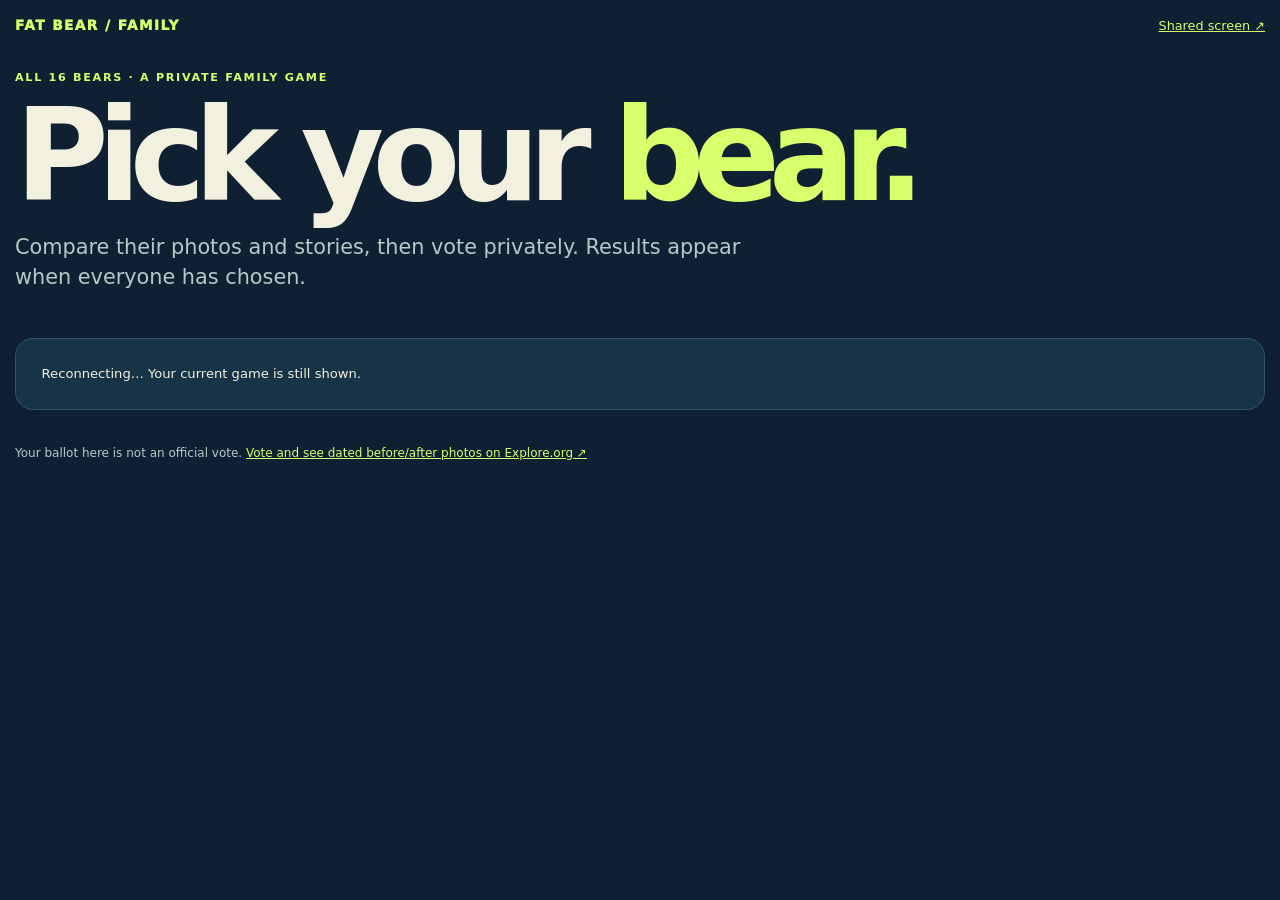
==== index.html @ b4938e96 "Initial bear game build with performance and UX improvements" ====
<!doctype html><html lang="en"><head><meta charset="utf-8"><meta name="viewport" content="width=device-width,initial-scale=1"><meta name="theme-color" content="#0e2032"><link rel="stylesheet" href="/style.css"><title>Fat Bear · your ballot</title></head><body><header class="top wrap"><a class="logo" href="/">FAT BEAR / FAMILY</a><a href="/display">Shared screen ↗</a></header><main class="wrap"><section class="hero"><div class="eyebrow">All 16 bears · a private family game</div><h1>Pick your <em>bear.</em></h1><p>Compare their photos and stories, then vote privately. Results appear when everyone has chosen.</p></section><div class="panel small" id="connection" role="status" aria-live="polite">Connecting…</div><section id="join" class="panel" hidden><h2>Join the game</h2><form id="join-form"><label for="name">Your name</label><input class="input" id="name" maxlength="24" required autocomplete="nickname" placeholder="Your name"><button class="btn" type="submit">Join family</button></form><p class="warning" id="join-error"></p></section><div id="game" hidden><section class="panel" id="current"></section><section class="panel"><h2>Standings</h2><div id="standings"></div><p class="small muted">Only the first 12 completed official matches award points. Future matches are predictions.</p></section></div></main><footer class="wrap footer">Your ballot here is not an official vote. <a href="https://explore.org/fat-bear-week" target="_blank" rel="noopener noreferrer">Vote and see dated before/after photos on Explore.org ↗</a></footer><dialog id="dialog" class="dialog"><button class="btn dialog-close" type="button" id="close">Close ✕</button><h2 id="dialog-title"></h2><div id="dialog-media"></div><p class="small muted">Photo date unverified; use Explore.org for dated season comparisons.</p></dialog><script>
(()=>{'use strict';const $=id=>document.getElementById(id),esc=x=>String(x??'').replace(/[&<>"']/g,c=>({'&':'&amp;','<':'&lt;','>':'&gt;','"':'&quot;',"'":'&#39;'}[c]));let s=null,profiles=null,signature='',matchKey='',tab={},detail={},polling=false,failures=0,voteSaving=false,voteMessage='',serverOffset=0;document.addEventListener('error',e=>{let img=e.target;if(!(img instanceof HTMLImageElement))return;if(img.dataset.kind==='extra'){img.dataset.kind='grid';img.classList.add('grid-photo');img.style.setProperty('--origin',img.dataset.pos);img.src='/media/'+img.dataset.grid+'.jpg';return}img.classList.add('failed')},true);function photo(id,grid,zoom){let p=s.profiles[id],kind=grid?'grid':'extra',src=grid?p.grid:'b'+id;return `<div class="photo"><img src="/media/${src}.jpg" data-kind="${kind}" data-grid="${p.grid}" data-pos="${p.position}" class="${grid?'grid-photo':''}" style="--origin:${p.position}" loading="lazy" alt="${esc(p.name)} photo"><span class="fallback">#${esc(id)}</span>${zoom?'':`<button class="zoom" data-zoom="${id}" data-grid="${grid?'1':'0'}" aria-label="Enlarge ${esc(p.name)} photo">Expand ⤢</button>`}</div>`}function card(id,g){let p=s.profiles[id],key=g.id+'-'+id,grid=tab[key]===true||(!Object.prototype.hasOwnProperty.call(tab,key)&&p.extra_label.includes('graphic'));return `<article data-card-id="${id}" class="bear ${g.my_pick===id?'selected':''} ${g.status==='revealed'&&g.winner===id?'winner':''}">${photo(id,grid,false)}<div class="bear-body"><div class="status">#${id} · ${esc(p.type)}</div><h3>${esc(p.name)}</h3><div class="tabs"><button data-key="${key}" data-tab="extra" class="${grid?'':'on'}">${esc(p.extra_label)}</button><button data-key="${key}" data-tab="grid" class="${grid?'on':''}">Bracket photo</button></div><p>${esc(p.lead)}</p><button class="btn secondary" type="button" data-story="${key}" aria-expanded="${!!detail[key]}">${detail[key]?'Hide story ↑':'Read full story ↓'}</button><p class="small" ${detail[key]?'':'hidden'}>${esc(p.story)}</p><div class="links"><a href="${p.official_info}" target="_blank" rel="noopener noreferrer">Official bio ↗</a><a href="${p.source}" target="_blank" rel="noopener noreferrer">Photo source ↗</a><a href="https://explore.org/fat-bear-week" target="_blank" rel="noopener noreferrer">Before/after ↗</a></div>${g.status==='open'?`<button type="button" data-vote="${id}" class="btn" style="width:100%">${g.my_pick===id?'Your pick ✓':'Pick '+esc(p.name)}</button>`:''}</div></article>`}function outcome(g){if(g.status==='revealed')return g.official?`<div class="result"><strong>Official winner: ${esc(s.profiles[g.winner].name)}</strong><small>Official votes: ${g.totals[0].toLocaleString()} vs ${g.totals[1].toLocaleString()} · family: ${g.family_votes[g.a]} vs ${g.family_votes[g.b]}</small></div>`:`<div class="result pred"><strong>Family prediction: ${esc(s.profiles[g.winner].name)}</strong><small>${g.coin_toss?'Tied family vote decided by coin toss.':'Family majority advances.'} No official result yet.</small></div>`;return g.status==='locked'?'<div class="result pred">Voting closed. Reveal coming…</div>':''}function clock(g){let t=s.deadline||s.transition_at,sec=t?Math.max(0,Math.ceil(t-(Date.now()/1000+serverOffset))):0;return g.status==='open'?`${g.voted}/${s.roster} voted · ${sec}s left`:g.status==='locked'?`Reveal in ${sec}s`:g.status==='revealed'?g.id===14?'Game complete':`Next match in ${sec}s`:'Waiting'}function render(){if(!s)return;$('join').hidden=!!s.me||s.started;$('game').hidden=!s.me;if(!s.me)return;if(!s.started){$('current').innerHTML=`<div class="status">Lobby</div><h2>Waiting for everyone</h2><p>${s.joined}/${s.expected} joined. The game begins as soon as the room fills.</p>`;return}let g=s.games[s.cursor];$('current').innerHTML=`<div class="status">${['Opening round','Quarterfinal','Final Four prediction','Final prediction'][g.round]} · match ${g.id+1}/15 · <span id="timer">${clock(g)}</span></div><h2>${esc(s.profiles[g.a].name)} vs ${esc(s.profiles[g.b].name)}</h2><div class="pair">${card(g.a,g)}${card(g.b,g)}</div>${outcome(g)}<p class="small warning" id="vote-feedback" role="status" aria-live="polite">${esc(voteMessage)}</p><div class="people">${s.players.map(p=>`<span class="${p.voted?'yes':''}">${esc(p.name)} ${p.voted?'✓':'·'}</span>`).join('')}</div>`;$('current').querySelectorAll('[data-tab]').forEach(b=>b.addEventListener('click',()=>{tab[b.dataset.key]=b.dataset.tab==='grid';updateCardPhoto(b.dataset.key)}));$('current').querySelectorAll('[data-story]').forEach(b=>b.addEventListener('click',()=>{detail[b.dataset.story]=!detail[b.dataset.story];b.setAttribute('aria-expanded',String(detail[b.dataset.story]));b.nextElementSibling.hidden=!detail[b.dataset.story];b.textContent=detail[b.dataset.story]?'Hide story ↑':'Read full story ↓'}));$('current').querySelectorAll('[data-vote]').forEach(b=>b.addEventListener('click',async()=>{await castVote(b.dataset.vote)}));$('current').querySelectorAll('[data-zoom]').forEach(b=>b.addEventListener('click',()=>{let id=b.dataset.zoom,grid=b.dataset.grid==='1';$('dialog-title').textContent=s.profiles[id].name+' · '+(grid?'bracket photo':s.profiles[id].extra_label);$('dialog-media').innerHTML=photo(id,grid,true);$('dialog').showModal()}));let ranked=[...s.players].sort((a,b)=>b.score-a.score||a.name.localeCompare(b.name));$('standings').innerHTML=`<table class="score"><thead><tr><th>Family member</th><th>Points</th></tr></thead><tbody>${ranked.map(p=>`<tr><td class="${p.name===s.me?'leader':''}">${esc(p.name)}${p.name===s.me?' (you)':''}</td><td>${p.score}</td></tr>`).join('')}</tbody></table>`}function updateCardPhoto(key){let [match,id]=key.split('-'),g=s.games[s.cursor],p=s.profiles[id],grid=tab[key]===true||(!Object.prototype.hasOwnProperty.call(tab,key)&&p.extra_label.includes('graphic')),card=$('current').querySelector(`[data-card-id="${id}"]`);if(!card||match!=g.id)return;let img=card.querySelector('.photo img');img.dataset.kind=grid?'grid':'extra';img.classList.toggle('grid-photo',grid);img.classList.remove('failed');img.src='/media/'+(grid?p.grid:'b'+id)+'.jpg';card.querySelector('[data-zoom]').dataset.grid=grid?'1':'0';card.querySelectorAll('[data-tab]').forEach(b=>b.classList.toggle('on',(b.dataset.tab==='grid')===grid))}function setVoteMessage(text){voteMessage=text;let el=$('vote-feedback');if(el)el.textContent=text}async function castVote(id){if(voteSaving)return;voteSaving=true;setVoteMessage('Saving pick…');$('current').querySelectorAll('[data-vote]').forEach(b=>b.disabled=true);try{await post('/api/vote',{choice:id});setVoteMessage('Your pick saved ✓');await poll()}catch(e){setVoteMessage('Could not save your pick: '+e.message)}finally{voteSaving=false;$('current').querySelectorAll('[data-vote]').forEach(b=>b.disabled=false)}}function refresh(){let g=s.games[s.cursor],current=$('current');let timer=$('timer');if(timer)timer.textContent=clock(g);current.querySelectorAll('[data-card-id]').forEach(card=>{let id=card.dataset.cardId;card.classList.toggle('selected',g.my_pick===id);card.classList.toggle('winner',g.status==='revealed'&&g.winner===id);let vote=card.querySelector('[data-vote]');if(g.status==='open'){if(!vote){vote=document.createElement('button');vote.type='button';vote.className='btn';vote.style.width='100%';vote.dataset.vote=id;card.querySelector('.bear-body').append(vote);vote.addEventListener('click',()=>castVote(id))}vote.textContent=g.my_pick===id?'Your pick ✓':'Pick '+s.profiles[id].name;vote.disabled=voteSaving}else if(vote)vote.remove()});current.querySelector('.people').innerHTML=s.players.map(p=>`<span class="${p.voted?'yes':''}">${esc(p.name)} ${p.voted?'✓':'·'}</span>`).join('');let result=current.querySelector('.result'),html=outcome(g);if(result)result.remove();if(html)current.querySelector('.pair').insertAdjacentHTML('afterend',html);let ranked=[...s.players].sort((a,b)=>b.score-a.score||a.name.localeCompare(b.name));$('standings').innerHTML=`<table class="score"><thead><tr><th>Family member</th><th>Points</th></tr></thead><tbody>${ranked.map(p=>`<tr><td class="${p.name===s.me?'leader':''}">${esc(p.name)}${p.name===s.me?' (you)':''}</td><td>${p.score}</td></tr>`).join('')}</tbody></table>`}async function post(path,data){let r=await fetch(path,{method:'POST',headers:{'Content-Type':'application/json'},credentials:'same-origin',body:JSON.stringify(data)});let body=await r.json();if(!r.ok)throw Error(body.error||'Request failed');return body}async function poll(){if(polling||document.hidden)return;polling=true;try{if(!profiles){let p=await fetch('/api/profiles');if(!p.ok)throw Error('Profiles unavailable');profiles=await p.json()}let r=await fetch('/api/state',{cache:'no-store',credentials:'same-origin'});if(!r.ok)throw Error('State unavailable');let latest=await r.json(),sig=JSON.stringify({me:latest.me,games:latest.games,players:latest.players,cursor:latest.cursor,expected:latest.expected,joined:latest.joined,roster:latest.roster,started:latest.started,deadline:latest.deadline,transition_at:latest.transition_at});let previousMatch=matchKey;serverOffset=latest.now-Date.now()/1000;latest.profiles=profiles;s=latest;matchKey=s.started?s.cursor+':'+s.games[s.cursor].a+':'+s.games[s.cursor].b:'';failures=0;$('connection').textContent='Connected · '+s.joined+'/'+s.expected+' family players';if(sig!==signature){signature=sig;if(previousMatch!==matchKey||!s.started||!$('current').querySelector('.pair')){if(previousMatch!==matchKey)voteMessage='';render()}else refresh()}else if(s.started&&$('timer'))$('timer').textContent=clock(s.games[s.cursor])}catch(e){failures++;if(failures>=2)$('connection').textContent='Reconnecting… Your current game is still shown.'}finally{polling=false}}document.addEventListener('visibilitychange',()=>{if(!document.hidden)poll()});$('join-form').addEventListener('submit',async e=>{e.preventDefault();try{await post('/api/join',{name:$('name').value});$('join-error').textContent='';await poll()}catch(err){$('join-error').textContent=err.message}});$('close').addEventListener('click',()=>$('dialog').close());$('dialog').addEventListener('click',e=>{if(e.target===$('dialog'))$('dialog').close()});poll();setInterval(()=>{if(!document.hidden)poll()},1000)})();
</script></body></html>
---- style.css ----
:root{--bg:#0e2032;--panel:#173348;--edge:#315368;--text:#f2f1df;--muted:#b8c8c8;--lime:#d8ff6c;--gold:#ffd596;--red:#ff8d8a;--green:#b0efb0}*{box-sizing:border-box}html{scroll-behavior:smooth}body{margin:0;background:var(--bg);color:var(--text);font:16px/1.45 system-ui,-apple-system,BlinkMacSystemFont,'Segoe UI',sans-serif}button,input{font:inherit}button{cursor:pointer}a{color:var(--lime)}[hidden]{display:none!important}.wrap{width:min(1440px,calc(100% - 30px));margin:auto}.top{display:flex;justify-content:space-between;align-items:center;padding:16px 0;gap:12px}.logo{font-size:.85rem;font-weight:1000;letter-spacing:.11em;color:var(--lime);text-decoration:none}.top>a:not(.logo){font-size:.8rem}.hero{padding:18px 0 25px}.eyebrow,.status{text-transform:uppercase;letter-spacing:.15em;font-size:.7rem;font-weight:900;color:var(--lime)}.hero h1{font-size:clamp(3.4rem,11vw,8rem);letter-spacing:-.09em;line-height:.85;margin:16px 0}.hero h1 em{font-style:normal;color:var(--lime)}.hero p{font-size:clamp(1rem,2vw,1.3rem);color:var(--muted);max-width:750px}.panel{background:var(--panel);border:1px solid var(--edge);border-radius:18px;padding:clamp(16px,2vw,27px);margin-bottom:15px}.panel h2{font-size:clamp(1.8rem,3.5vw,3.2rem);line-height:1.05;letter-spacing:-.06em;margin:10px 0 18px}.panel h3{font-size:clamp(1.4rem,2vw,2rem);line-height:1.1;letter-spacing:-.045em;margin:8px 0}.small{font-size:.82rem}.muted{color:var(--muted)}.warning{color:var(--gold)}.input{display:block;background:#102d41;color:white;border:1px solid var(--muted);border-radius:9px;padding:13px;width:100%;max-width:350px;margin:10px 0}.btn{border:0;border-radius:9px;padding:11px 15px;background:var(--lime);color:#10232a;font-weight:900;display:inline-block;text-decoration:none}.btn:disabled{opacity:.5;cursor:wait}.btn.secondary{background:#255069;color:var(--text)}.pair{display:grid;grid-template-columns:repeat(2,minmax(0,1fr));gap:12px}.bear{background:#102b3e;border:2px solid transparent;border-radius:13px;overflow:hidden}.bear.selected{border-color:var(--lime)}.bear.winner{border-color:var(--gold)}.photo{position:relative;background:#092335;aspect-ratio:1.45;overflow:hidden}.photo img{display:block;width:100%;height:100%;object-fit:cover}.photo img.grid-photo{width:200%;height:200%;max-width:none;object-fit:fill;object-position:center;transform-origin:var(--origin,0% 0%);transform:translate(calc(-1 * (var(--origin-x,0) * 50%)),calc(-1 * (var(--origin-y,0) * 50%)))}.grid-photo[style*="100% 0%"]{transform:translateX(-50%)}.grid-photo[style*="0% 100%"]{transform:translateY(-50%)}.grid-photo[style*="100% 100%"]{transform:translate(-50%,-50%)}.photo img.failed{display:none}.fallback{position:absolute;inset:0;display:grid;place-items:center;color:#fff8;font-weight:900;font-size:2rem;pointer-events:none}.photo img:not(.failed)+.fallback{display:none}.zoom{position:absolute;right:8px;bottom:8px;border:1px solid #fff8;border-radius:8px;background:#0e2032de;color:white;font-size:.7rem;padding:7px 9px}.bear-body{padding:clamp(10px,2vw,20px)}.bear-body p{color:var(--muted);font-size:.88rem}.tabs{display:flex;gap:5px;margin:13px 0}.tabs button{font-size:.72rem;border:1px solid var(--edge);border-radius:7px;padding:7px;background:transparent;color:var(--text)}.tabs .on{background:var(--lime);color:#10232a}.links{display:flex;gap:9px;flex-wrap:wrap;margin:13px 0}.links a{font-size:.76rem}.result{padding:12px 14px;border-radius:9px;background:#344d3c;margin:13px 0}.result strong{display:block}.result small{display:block;color:var(--muted);margin-top:4px}.result.pred{background:#3e3649}.people{display:flex;gap:8px;flex-wrap:wrap}.people span{background:#294155;border-radius:7px;padding:5px 8px;font-size:.75rem}.people .yes{background:#416539}.score{border-collapse:collapse;width:100%;margin:13px 0}.score th,.score td{padding:8px;border-bottom:1px solid var(--edge);text-align:left}.score th:last-child,.score td:last-child{text-align:right}.score .leader{color:var(--lime)}.bracket{display:grid;grid-template-columns:repeat(4,minmax(0,1fr));gap:11px}.round{min-width:0}.round h3{font-size:.87rem;color:var(--lime);text-transform:uppercase;letter-spacing:.05em}.mini{padding:8px;margin:5px 0;background:#102b3e;border:1px solid var(--edge);border-radius:8px;font-size:.77rem}.mini small{display:block;color:var(--muted)}.mini.live{border-color:var(--lime)}.mini.done{border-color:var(--gold)}.marks{display:flex;gap:4px;flex-wrap:wrap;margin-top:5px;font-size:.7rem;color:var(--muted)}.marks .good{color:var(--green)}.marks .bad{color:var(--red)}.footer{padding:20px 0 40px;font-size:.75rem;color:var(--muted)}.dialog{background:var(--panel);color:var(--text);border:1px solid var(--edge);border-radius:12px;width:min(95vw,750px);max-height:90vh;padding:20px}.dialog::backdrop{background:#061823d9}.dialog .photo{aspect-ratio:1.5}.dialog-close{float:right}@media(max-width:650px){.pair{grid-template-columns:1fr}.bracket{grid-template-columns:repeat(2,minmax(0,1fr))}.hero{padding-top:5px}.hero h1{font-size:clamp(3rem,14vw,5rem)}}
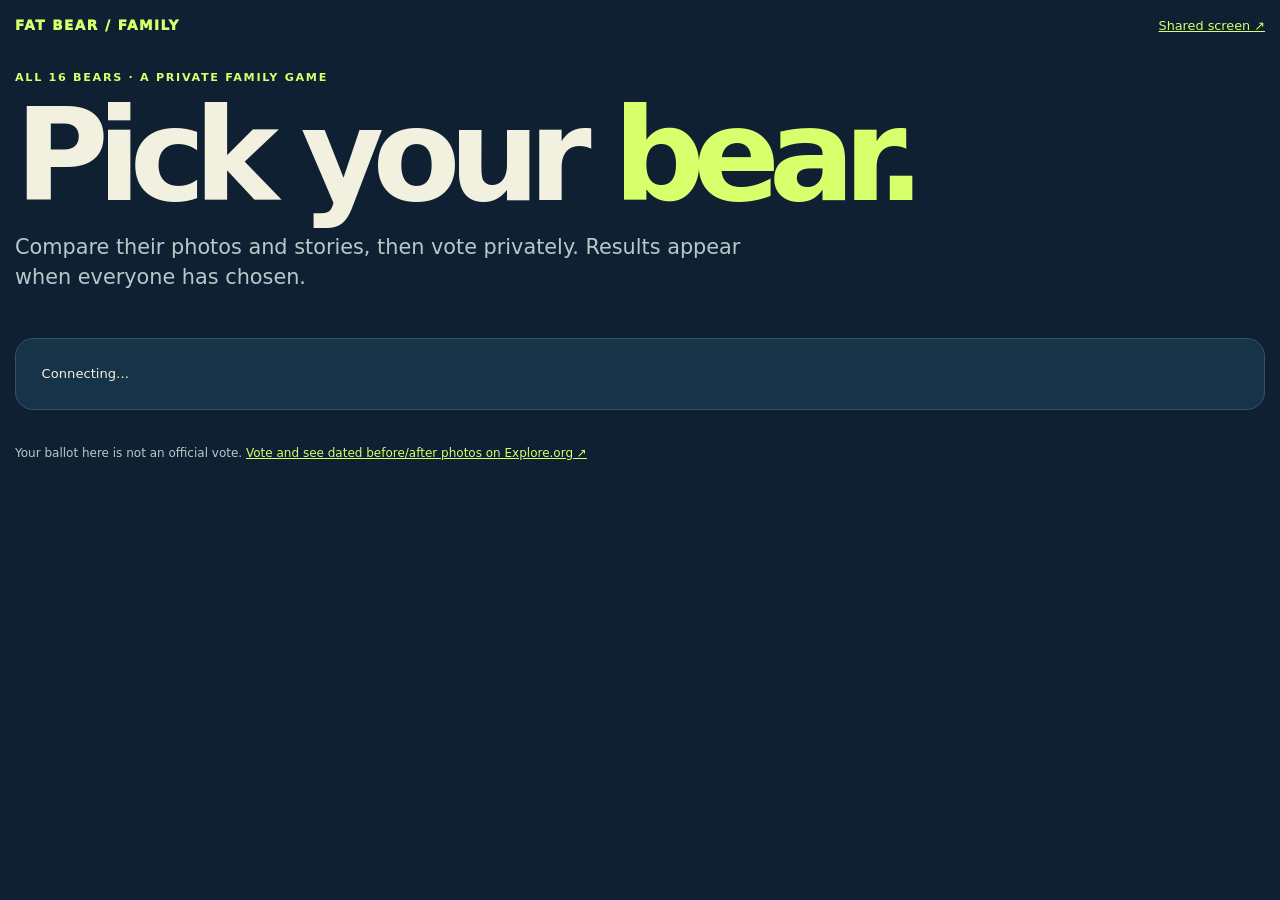
==== commit cda74203: "Add state revision and phase identifier" ====
--- a/index.html
+++ b/index.html
@@ -1,3 +1,3 @@
 <!doctype html><html lang="en"><head><meta charset="utf-8"><meta name="viewport" content="width=device-width,initial-scale=1"><meta name="theme-color" content="#0e2032"><link rel="stylesheet" href="/style.css"><title>Fat Bear · your ballot</title></head><body><header class="top wrap"><a class="logo" href="/">FAT BEAR / FAMILY</a><a href="/display">Shared screen ↗</a></header><main class="wrap"><section class="hero"><div class="eyebrow">All 16 bears · a private family game</div><h1>Pick your <em>bear.</em></h1><p>Compare their photos and stories, then vote privately. Results appear when everyone has chosen.</p></section><div class="panel small" id="connection" role="status" aria-live="polite">Connecting…</div><section id="join" class="panel" hidden><h2>Join the game</h2><form id="join-form"><label for="name">Your name</label><input class="input" id="name" maxlength="24" required autocomplete="nickname" placeholder="Your name"><button class="btn" type="submit">Join family</button></form><p class="warning" id="join-error"></p></section><div id="game" hidden><section class="panel" id="current"></section><section class="panel"><h2>Standings</h2><div id="standings"></div><p class="small muted">Only the first 12 completed official matches award points. Future matches are predictions.</p></section></div></main><footer class="wrap footer">Your ballot here is not an official vote. <a href="https://explore.org/fat-bear-week" target="_blank" rel="noopener noreferrer">Vote and see dated before/after photos on Explore.org ↗</a></footer><dialog id="dialog" class="dialog"><button class="btn dialog-close" type="button" id="close">Close ✕</button><h2 id="dialog-title"></h2><div id="dialog-media"></div><p class="small muted">Photo date unverified; use Explore.org for dated season comparisons.</p></dialog><script>
-(()=>{'use strict';const $=id=>document.getElementById(id),esc=x=>String(x??'').replace(/[&<>"']/g,c=>({'&':'&amp;','<':'&lt;','>':'&gt;','"':'&quot;',"'":'&#39;'}[c]));let s=null,profiles=null,signature='',matchKey='',tab={},detail={},polling=false,failures=0,voteSaving=false,voteMessage='',serverOffset=0;document.addEventListener('error',e=>{let img=e.target;if(!(img instanceof HTMLImageElement))return;if(img.dataset.kind==='extra'){img.dataset.kind='grid';img.classList.add('grid-photo');img.style.setProperty('--origin',img.dataset.pos);img.src='/media/'+img.dataset.grid+'.jpg';return}img.classList.add('failed')},true);function photo(id,grid,zoom){let p=s.profiles[id],kind=grid?'grid':'extra',src=grid?p.grid:'b'+id;return `<div class="photo"><img src="/media/${src}.jpg" data-kind="${kind}" data-grid="${p.grid}" data-pos="${p.position}" class="${grid?'grid-photo':''}" style="--origin:${p.position}" loading="lazy" alt="${esc(p.name)} photo"><span class="fallback">#${esc(id)}</span>${zoom?'':`<button class="zoom" data-zoom="${id}" data-grid="${grid?'1':'0'}" aria-label="Enlarge ${esc(p.name)} photo">Expand ⤢</button>`}</div>`}function card(id,g){let p=s.profiles[id],key=g.id+'-'+id,grid=tab[key]===true||(!Object.prototype.hasOwnProperty.call(tab,key)&&p.extra_label.includes('graphic'));return `<article data-card-id="${id}" class="bear ${g.my_pick===id?'selected':''} ${g.status==='revealed'&&g.winner===id?'winner':''}">${photo(id,grid,false)}<div class="bear-body"><div class="status">#${id} · ${esc(p.type)}</div><h3>${esc(p.name)}</h3><div class="tabs"><button data-key="${key}" data-tab="extra" class="${grid?'':'on'}">${esc(p.extra_label)}</button><button data-key="${key}" data-tab="grid" class="${grid?'on':''}">Bracket photo</button></div><p>${esc(p.lead)}</p><button class="btn secondary" type="button" data-story="${key}" aria-expanded="${!!detail[key]}">${detail[key]?'Hide story ↑':'Read full story ↓'}</button><p class="small" ${detail[key]?'':'hidden'}>${esc(p.story)}</p><div class="links"><a href="${p.official_info}" target="_blank" rel="noopener noreferrer">Official bio ↗</a><a href="${p.source}" target="_blank" rel="noopener noreferrer">Photo source ↗</a><a href="https://explore.org/fat-bear-week" target="_blank" rel="noopener noreferrer">Before/after ↗</a></div>${g.status==='open'?`<button type="button" data-vote="${id}" class="btn" style="width:100%">${g.my_pick===id?'Your pick ✓':'Pick '+esc(p.name)}</button>`:''}</div></article>`}function outcome(g){if(g.status==='revealed')return g.official?`<div class="result"><strong>Official winner: ${esc(s.profiles[g.winner].name)}</strong><small>Official votes: ${g.totals[0].toLocaleString()} vs ${g.totals[1].toLocaleString()} · family: ${g.family_votes[g.a]} vs ${g.family_votes[g.b]}</small></div>`:`<div class="result pred"><strong>Family prediction: ${esc(s.profiles[g.winner].name)}</strong><small>${g.coin_toss?'Tied family vote decided by coin toss.':'Family majority advances.'} No official result yet.</small></div>`;return g.status==='locked'?'<div class="result pred">Voting closed. Reveal coming…</div>':''}function clock(g){let t=s.deadline||s.transition_at,sec=t?Math.max(0,Math.ceil(t-(Date.now()/1000+serverOffset))):0;return g.status==='open'?`${g.voted}/${s.roster} voted · ${sec}s left`:g.status==='locked'?`Reveal in ${sec}s`:g.status==='revealed'?g.id===14?'Game complete':`Next match in ${sec}s`:'Waiting'}function render(){if(!s)return;$('join').hidden=!!s.me||s.started;$('game').hidden=!s.me;if(!s.me)return;if(!s.started){$('current').innerHTML=`<div class="status">Lobby</div><h2>Waiting for everyone</h2><p>${s.joined}/${s.expected} joined. The game begins as soon as the room fills.</p>`;return}let g=s.games[s.cursor];$('current').innerHTML=`<div class="status">${['Opening round','Quarterfinal','Final Four prediction','Final prediction'][g.round]} · match ${g.id+1}/15 · <span id="timer">${clock(g)}</span></div><h2>${esc(s.profiles[g.a].name)} vs ${esc(s.profiles[g.b].name)}</h2><div class="pair">${card(g.a,g)}${card(g.b,g)}</div>${outcome(g)}<p class="small warning" id="vote-feedback" role="status" aria-live="polite">${esc(voteMessage)}</p><div class="people">${s.players.map(p=>`<span class="${p.voted?'yes':''}">${esc(p.name)} ${p.voted?'✓':'·'}</span>`).join('')}</div>`;$('current').querySelectorAll('[data-tab]').forEach(b=>b.addEventListener('click',()=>{tab[b.dataset.key]=b.dataset.tab==='grid';updateCardPhoto(b.dataset.key)}));$('current').querySelectorAll('[data-story]').forEach(b=>b.addEventListener('click',()=>{detail[b.dataset.story]=!detail[b.dataset.story];b.setAttribute('aria-expanded',String(detail[b.dataset.story]));b.nextElementSibling.hidden=!detail[b.dataset.story];b.textContent=detail[b.dataset.story]?'Hide story ↑':'Read full story ↓'}));$('current').querySelectorAll('[data-vote]').forEach(b=>b.addEventListener('click',async()=>{await castVote(b.dataset.vote)}));$('current').querySelectorAll('[data-zoom]').forEach(b=>b.addEventListener('click',()=>{let id=b.dataset.zoom,grid=b.dataset.grid==='1';$('dialog-title').textContent=s.profiles[id].name+' · '+(grid?'bracket photo':s.profiles[id].extra_label);$('dialog-media').innerHTML=photo(id,grid,true);$('dialog').showModal()}));let ranked=[...s.players].sort((a,b)=>b.score-a.score||a.name.localeCompare(b.name));$('standings').innerHTML=`<table class="score"><thead><tr><th>Family member</th><th>Points</th></tr></thead><tbody>${ranked.map(p=>`<tr><td class="${p.name===s.me?'leader':''}">${esc(p.name)}${p.name===s.me?' (you)':''}</td><td>${p.score}</td></tr>`).join('')}</tbody></table>`}function updateCardPhoto(key){let [match,id]=key.split('-'),g=s.games[s.cursor],p=s.profiles[id],grid=tab[key]===true||(!Object.prototype.hasOwnProperty.call(tab,key)&&p.extra_label.includes('graphic')),card=$('current').querySelector(`[data-card-id="${id}"]`);if(!card||match!=g.id)return;let img=card.querySelector('.photo img');img.dataset.kind=grid?'grid':'extra';img.classList.toggle('grid-photo',grid);img.classList.remove('failed');img.src='/media/'+(grid?p.grid:'b'+id)+'.jpg';card.querySelector('[data-zoom]').dataset.grid=grid?'1':'0';card.querySelectorAll('[data-tab]').forEach(b=>b.classList.toggle('on',(b.dataset.tab==='grid')===grid))}function setVoteMessage(text){voteMessage=text;let el=$('vote-feedback');if(el)el.textContent=text}async function castVote(id){if(voteSaving)return;voteSaving=true;setVoteMessage('Saving pick…');$('current').querySelectorAll('[data-vote]').forEach(b=>b.disabled=true);try{await post('/api/vote',{choice:id});setVoteMessage('Your pick saved ✓');await poll()}catch(e){setVoteMessage('Could not save your pick: '+e.message)}finally{voteSaving=false;$('current').querySelectorAll('[data-vote]').forEach(b=>b.disabled=false)}}function refresh(){let g=s.games[s.cursor],current=$('current');let timer=$('timer');if(timer)timer.textContent=clock(g);current.querySelectorAll('[data-card-id]').forEach(card=>{let id=card.dataset.cardId;card.classList.toggle('selected',g.my_pick===id);card.classList.toggle('winner',g.status==='revealed'&&g.winner===id);let vote=card.querySelector('[data-vote]');if(g.status==='open'){if(!vote){vote=document.createElement('button');vote.type='button';vote.className='btn';vote.style.width='100%';vote.dataset.vote=id;card.querySelector('.bear-body').append(vote);vote.addEventListener('click',()=>castVote(id))}vote.textContent=g.my_pick===id?'Your pick ✓':'Pick '+s.profiles[id].name;vote.disabled=voteSaving}else if(vote)vote.remove()});current.querySelector('.people').innerHTML=s.players.map(p=>`<span class="${p.voted?'yes':''}">${esc(p.name)} ${p.voted?'✓':'·'}</span>`).join('');let result=current.querySelector('.result'),html=outcome(g);if(result)result.remove();if(html)current.querySelector('.pair').insertAdjacentHTML('afterend',html);let ranked=[...s.players].sort((a,b)=>b.score-a.score||a.name.localeCompare(b.name));$('standings').innerHTML=`<table class="score"><thead><tr><th>Family member</th><th>Points</th></tr></thead><tbody>${ranked.map(p=>`<tr><td class="${p.name===s.me?'leader':''}">${esc(p.name)}${p.name===s.me?' (you)':''}</td><td>${p.score}</td></tr>`).join('')}</tbody></table>`}async function post(path,data){let r=await fetch(path,{method:'POST',headers:{'Content-Type':'application/json'},credentials:'same-origin',body:JSON.stringify(data)});let body=await r.json();if(!r.ok)throw Error(body.error||'Request failed');return body}async function poll(){if(polling||document.hidden)return;polling=true;try{if(!profiles){let p=await fetch('/api/profiles');if(!p.ok)throw Error('Profiles unavailable');profiles=await p.json()}let r=await fetch('/api/state',{cache:'no-store',credentials:'same-origin'});if(!r.ok)throw Error('State unavailable');let latest=await r.json(),sig=JSON.stringify({me:latest.me,games:latest.games,players:latest.players,cursor:latest.cursor,expected:latest.expected,joined:latest.joined,roster:latest.roster,started:latest.started,deadline:latest.deadline,transition_at:latest.transition_at});let previousMatch=matchKey;serverOffset=latest.now-Date.now()/1000;latest.profiles=profiles;s=latest;matchKey=s.started?s.cursor+':'+s.games[s.cursor].a+':'+s.games[s.cursor].b:'';failures=0;$('connection').textContent='Connected · '+s.joined+'/'+s.expected+' family players';if(sig!==signature){signature=sig;if(previousMatch!==matchKey||!s.started||!$('current').querySelector('.pair')){if(previousMatch!==matchKey)voteMessage='';render()}else refresh()}else if(s.started&&$('timer'))$('timer').textContent=clock(s.games[s.cursor])}catch(e){failures++;if(failures>=2)$('connection').textContent='Reconnecting… Your current game is still shown.'}finally{polling=false}}document.addEventListener('visibilitychange',()=>{if(!document.hidden)poll()});$('join-form').addEventListener('submit',async e=>{e.preventDefault();try{await post('/api/join',{name:$('name').value});$('join-error').textContent='';await poll()}catch(err){$('join-error').textContent=err.message}});$('close').addEventListener('click',()=>$('dialog').close());$('dialog').addEventListener('click',e=>{if(e.target===$('dialog'))$('dialog').close()});poll();setInterval(()=>{if(!document.hidden)poll()},1000)})();
+(()=>{'use strict';const $=id=>document.getElementById(id),esc=x=>String(x??'').replace(/[&<>"']/g,c=>({'&':'&amp;','<':'&lt;','>':'&gt;','"':'&quot;',"'":'&#39;'}[c]));let s=null,profiles=null,revision=null,matchKey='',scoreKey='',tab={},detail={},polling=false,failures=0,voteSaving=false,voteMessage='',serverOffset=0,pollTimer=0,countdownTimer=0;document.addEventListener('error',e=>{let img=e.target;if(!(img instanceof HTMLImageElement))return;if(img.dataset.kind==='extra'){img.dataset.kind='grid';img.classList.add('grid-photo');img.style.setProperty('--origin',img.dataset.pos);img.src='/media/'+img.dataset.grid+'.jpg';return}img.classList.add('failed')},true);function photo(id,grid,zoom){let p=s.profiles[id],kind=grid?'grid':'extra',src=grid?p.grid:'b'+id;return `<div class="photo"><img src="/media/${src}.jpg" data-kind="${kind}" data-grid="${p.grid}" data-pos="${p.position}" class="${grid?'grid-photo':''}" style="--origin:${p.position}" loading="lazy" alt="${esc(p.name)} photo"><span class="fallback">#${esc(id)}</span>${zoom?'':`<button class="zoom" data-zoom="${id}" data-grid="${grid?'1':'0'}" aria-label="Enlarge ${esc(p.name)} photo">Expand ⤢</button>`}</div>`}function card(id,g){let p=s.profiles[id],key=g.id+'-'+id,grid=tab[key]===true||(!Object.prototype.hasOwnProperty.call(tab,key)&&p.extra_label.includes('graphic'));return `<article data-card-id="${id}" class="bear ${g.my_pick===id?'selected':''} ${g.status==='revealed'&&g.winner===id?'winner':''}">${photo(id,grid,false)}<div class="bear-body"><div class="status">#${id} · ${esc(p.type)}</div><h3>${esc(p.name)}</h3><div class="tabs"><button data-key="${key}" data-tab="extra" class="${grid?'':'on'}">${esc(p.extra_label)}</button><button data-key="${key}" data-tab="grid" class="${grid?'on':''}">Bracket photo</button></div><p>${esc(p.lead)}</p><button class="btn secondary" type="button" data-story="${key}" aria-expanded="${!!detail[key]}">${detail[key]?'Hide story ↑':'Read full story ↓'}</button><p class="small" ${detail[key]?'':'hidden'}>${esc(p.story)}</p><div class="links"><a href="${p.official_info}" target="_blank" rel="noopener noreferrer">Official bio ↗</a><a href="${p.source}" target="_blank" rel="noopener noreferrer">Photo source ↗</a><a href="https://explore.org/fat-bear-week" target="_blank" rel="noopener noreferrer">Before/after ↗</a></div>${g.status==='open'?`<button type="button" data-vote="${id}" class="btn" style="width:100%">${g.my_pick===id?'Your pick ✓':'Pick '+esc(p.name)}</button>`:''}</div></article>`}function outcome(g){if(g.status==='revealed')return g.official?`<div class="result"><strong>Official winner: ${esc(s.profiles[g.winner].name)}</strong><small>Official votes: ${g.totals[0].toLocaleString()} vs ${g.totals[1].toLocaleString()} · family: ${g.family_votes[g.a]} vs ${g.family_votes[g.b]}</small></div>`:`<div class="result pred"><strong>Family prediction: ${esc(s.profiles[g.winner].name)}</strong><small>${g.coin_toss?'Tied family vote decided by coin toss.':'Family majority advances.'} No official result yet.</small></div>`;return g.status==='locked'?'<div class="result pred">Voting closed. Reveal coming…</div>':''}function clock(g){let t=s.deadline||s.transition_at,sec=t?Math.max(0,Math.ceil(t-(Date.now()/1000+serverOffset))):0;return g.status==='open'?`${g.voted}/${s.roster} voted · ${sec}s left`:g.status==='locked'?`Reveal in ${sec}s`:g.status==='revealed'?g.id===14?'Game complete':`Next match in ${sec}s`:'Waiting'}function updateTimer(){if(!s||!s.started)return;let timer=$('timer');if(timer)timer.textContent=clock(s.games[s.cursor])}function startCountdown(){clearInterval(countdownTimer);countdownTimer=setInterval(updateTimer,1000);updateTimer()}function standings(){let ranked=[...s.players].sort((a,b)=>b.score-a.score||a.name.localeCompare(b.name));$('standings').innerHTML=`<table class="score"><thead><tr><th>Family member</th><th>Points</th></tr></thead><tbody>${ranked.map(p=>`<tr><td class="${p.name===s.me?'leader':''}">${esc(p.name)}${p.name===s.me?' (you)':''}</td><td>${p.score}</td></tr>`).join('')}</tbody></table>`}function render(){if(!s)return;$('join').hidden=!!s.me||s.started;$('game').hidden=!s.me;if(!s.me)return;if(!s.started){$('current').innerHTML=`<div class="status">Lobby</div><h2>Waiting for everyone</h2><p>${s.joined}/${s.expected} joined. The game begins as soon as the room fills.</p>`;return}let g=s.games[s.cursor];$('current').innerHTML=`<div class="status">${['Opening round','Quarterfinal','Final Four prediction','Final prediction'][g.round]} · match ${g.id+1}/15 · <span id="timer">${clock(g)}</span></div><h2>${esc(s.profiles[g.a].name)} vs ${esc(s.profiles[g.b].name)}</h2><div class="pair">${card(g.a,g)}${card(g.b,g)}</div>${outcome(g)}<p class="small warning" id="vote-feedback" role="status" aria-live="polite">${esc(voteMessage)}</p><div class="people">${s.players.map(p=>`<span class="${p.voted?'yes':''}">${esc(p.name)} ${p.voted?'✓':'·'}</span>`).join('')}</div>`;$('current').querySelectorAll('[data-tab]').forEach(b=>b.addEventListener('click',()=>{tab[b.dataset.key]=b.dataset.tab==='grid';updateCardPhoto(b.dataset.key)}));$('current').querySelectorAll('[data-story]').forEach(b=>b.addEventListener('click',()=>{detail[b.dataset.story]=!detail[b.dataset.story];b.setAttribute('aria-expanded',String(detail[b.dataset.story]));b.nextElementSibling.hidden=!detail[b.dataset.story];b.textContent=detail[b.dataset.story]?'Hide story ↑':'Read full story ↓'}));$('current').querySelectorAll('[data-vote]').forEach(b=>b.addEventListener('click',()=>castVote(b.dataset.vote)));$('current').querySelectorAll('[data-zoom]').forEach(b=>b.addEventListener('click',()=>{let id=b.dataset.zoom,grid=b.dataset.grid==='1';$('dialog-title').textContent=s.profiles[id].name+' · '+(grid?'bracket photo':s.profiles[id].extra_label);$('dialog-media').innerHTML=photo(id,grid,true);$('dialog').showModal()}));scoreKey=JSON.stringify(s.players);standings();startCountdown()}function updateCardPhoto(key){let [match,id]=key.split('-'),g=s.games[s.cursor],p=s.profiles[id],grid=tab[key]===true||(!Object.prototype.hasOwnProperty.call(tab,key)&&p.extra_label.includes('graphic')),card=$('current').querySelector(`[data-card-id="${id}"]`);if(!card||match!=g.id)return;let img=card.querySelector('.photo img');img.dataset.kind=grid?'grid':'extra';img.classList.toggle('grid-photo',grid);img.classList.remove('failed');img.src='/media/'+(grid?p.grid:'b'+id)+'.jpg';card.querySelector('[data-zoom]').dataset.grid=grid?'1':'0';card.querySelectorAll('[data-tab]').forEach(b=>b.classList.toggle('on',(b.dataset.tab==='grid')===grid))}function refresh(){let g=s.games[s.cursor],current=$('current');updateTimer();current.querySelectorAll('[data-card-id]').forEach(card=>{let id=card.dataset.cardId;card.classList.toggle('selected',g.my_pick===id);card.classList.toggle('winner',g.status==='revealed'&&g.winner===id);let vote=card.querySelector('[data-vote]');if(g.status==='open'){if(!vote){vote=document.createElement('button');vote.type='button';vote.className='btn';vote.style.width='100%';vote.dataset.vote=id;card.querySelector('.bear-body').append(vote);vote.addEventListener('click',()=>castVote(id))}vote.textContent=g.my_pick===id?'Your pick ✓':'Pick '+s.profiles[id].name;vote.disabled=voteSaving}else if(vote)vote.remove()});current.querySelector('.people').innerHTML=s.players.map(p=>`<span class="${p.voted?'yes':''}">${esc(p.name)} ${p.voted?'✓':'·'}</span>`).join('');let result=current.querySelector('.result'),html=outcome(g);if(result)result.remove();if(html)current.querySelector('.pair').insertAdjacentHTML('afterend',html);let nextScoreKey=JSON.stringify(s.players);if(nextScoreKey!==scoreKey){scoreKey=nextScoreKey;standings()}}function setVoteMessage(text){voteMessage=text;let el=$('vote-feedback');if(el)el.textContent=text}async function castVote(id){if(voteSaving)return;voteSaving=true;setVoteMessage('Saving pick…');$('current').querySelectorAll('[data-vote]').forEach(b=>b.disabled=true);try{await post('/api/vote',{choice:id});setVoteMessage('Your pick saved ✓');await poll()}catch(e){setVoteMessage('Could not save your pick: '+e.message)}finally{voteSaving=false;$('current').querySelectorAll('[data-vote]').forEach(b=>b.disabled=false)}}async function post(path,data){let r=await fetch(path,{method:'POST',headers:{'Content-Type':'application/json'},credentials:'same-origin',body:JSON.stringify(data)});let body=await r.json();if(!r.ok)throw Error(body.error||'Request failed');return body}function schedule(){clearTimeout(pollTimer);if(document.hidden)return;let active=s&&s.started&&s.games[s.cursor]&&s.games[s.cursor].status!=='revealed';pollTimer=setTimeout(poll,active?2500:8000)}async function poll(){if(polling||document.hidden)return;polling=true;try{if(!profiles){let p=await fetch('/api/profiles');if(!p.ok)throw Error('Profiles unavailable');profiles=await p.json()}let r=await fetch('/api/state',{cache:'no-store',credentials:'same-origin'});if(!r.ok)throw Error('State unavailable');let latest=await r.json(),previousMatch=matchKey;serverOffset=latest.now-Date.now()/1000;latest.profiles=profiles;s=latest;matchKey=s.started?(s.phase||s.cursor+':'+s.games[s.cursor].status)+':'+s.games[s.cursor].a+':'+s.games[s.cursor].b:'';let changed=revision!==latest.revision||revision===null;revision=latest.revision;failures=0;$('connection').textContent='Connected · '+s.joined+'/'+s.expected+' family players';if(changed){if(previousMatch!==matchKey||!s.started||!$('current').querySelector('.pair')){if(previousMatch!==matchKey)voteMessage='';render()}else refresh()}else updateTimer()}catch(e){failures++;if(failures>=2)$('connection').textContent='Reconnecting… Your current game is still shown.'}finally{polling=false;schedule()}}document.addEventListener('visibilitychange',()=>{if(!document.hidden){poll();startCountdown()}else clearTimeout(pollTimer)});$('join-form').addEventListener('submit',async e=>{e.preventDefault();try{await post('/api/join',{name:$('name').value});$('join-error').textContent='';await poll()}catch(err){$('join-error').textContent=err.message}});$('close').addEventListener('click',()=>$('dialog').close());$('dialog').addEventListener('click',e=>{if(e.target===$('dialog'))$('dialog').close()});startCountdown();poll()})();
 </script></body></html>
--- a/style.css
+++ b/style.css
@@ -1 +1,5 @@
 :root{--bg:#0e2032;--panel:#173348;--edge:#315368;--text:#f2f1df;--muted:#b8c8c8;--lime:#d8ff6c;--gold:#ffd596;--red:#ff8d8a;--green:#b0efb0}*{box-sizing:border-box}html{scroll-behavior:smooth}body{margin:0;background:var(--bg);color:var(--text);font:16px/1.45 system-ui,-apple-system,BlinkMacSystemFont,'Segoe UI',sans-serif}button,input{font:inherit}button{cursor:pointer}a{color:var(--lime)}[hidden]{display:none!important}.wrap{width:min(1440px,calc(100% - 30px));margin:auto}.top{display:flex;justify-content:space-between;align-items:center;padding:16px 0;gap:12px}.logo{font-size:.85rem;font-weight:1000;letter-spacing:.11em;color:var(--lime);text-decoration:none}.top>a:not(.logo){font-size:.8rem}.hero{padding:18px 0 25px}.eyebrow,.status{text-transform:uppercase;letter-spacing:.15em;font-size:.7rem;font-weight:900;color:var(--lime)}.hero h1{font-size:clamp(3.4rem,11vw,8rem);letter-spacing:-.09em;line-height:.85;margin:16px 0}.hero h1 em{font-style:normal;color:var(--lime)}.hero p{font-size:clamp(1rem,2vw,1.3rem);color:var(--muted);max-width:750px}.panel{background:var(--panel);border:1px solid var(--edge);border-radius:18px;padding:clamp(16px,2vw,27px);margin-bottom:15px}.panel h2{font-size:clamp(1.8rem,3.5vw,3.2rem);line-height:1.05;letter-spacing:-.06em;margin:10px 0 18px}.panel h3{font-size:clamp(1.4rem,2vw,2rem);line-height:1.1;letter-spacing:-.045em;margin:8px 0}.small{font-size:.82rem}.muted{color:var(--muted)}.warning{color:var(--gold)}.input{display:block;background:#102d41;color:white;border:1px solid var(--muted);border-radius:9px;padding:13px;width:100%;max-width:350px;margin:10px 0}.btn{border:0;border-radius:9px;padding:11px 15px;background:var(--lime);color:#10232a;font-weight:900;display:inline-block;text-decoration:none}.btn:disabled{opacity:.5;cursor:wait}.btn.secondary{background:#255069;color:var(--text)}.pair{display:grid;grid-template-columns:repeat(2,minmax(0,1fr));gap:12px}.bear{background:#102b3e;border:2px solid transparent;border-radius:13px;overflow:hidden}.bear.selected{border-color:var(--lime)}.bear.winner{border-color:var(--gold)}.photo{position:relative;background:#092335;aspect-ratio:1.45;overflow:hidden}.photo img{display:block;width:100%;height:100%;object-fit:cover}.photo img.grid-photo{width:200%;height:200%;max-width:none;object-fit:fill;object-position:center;transform-origin:var(--origin,0% 0%);transform:translate(calc(-1 * (var(--origin-x,0) * 50%)),calc(-1 * (var(--origin-y,0) * 50%)))}.grid-photo[style*="100% 0%"]{transform:translateX(-50%)}.grid-photo[style*="0% 100%"]{transform:translateY(-50%)}.grid-photo[style*="100% 100%"]{transform:translate(-50%,-50%)}.photo img.failed{display:none}.fallback{position:absolute;inset:0;display:grid;place-items:center;color:#fff8;font-weight:900;font-size:2rem;pointer-events:none}.photo img:not(.failed)+.fallback{display:none}.zoom{position:absolute;right:8px;bottom:8px;border:1px solid #fff8;border-radius:8px;background:#0e2032de;color:white;font-size:.7rem;padding:7px 9px}.bear-body{padding:clamp(10px,2vw,20px)}.bear-body p{color:var(--muted);font-size:.88rem}.tabs{display:flex;gap:5px;margin:13px 0}.tabs button{font-size:.72rem;border:1px solid var(--edge);border-radius:7px;padding:7px;background:transparent;color:var(--text)}.tabs .on{background:var(--lime);color:#10232a}.links{display:flex;gap:9px;flex-wrap:wrap;margin:13px 0}.links a{font-size:.76rem}.result{padding:12px 14px;border-radius:9px;background:#344d3c;margin:13px 0}.result strong{display:block}.result small{display:block;color:var(--muted);margin-top:4px}.result.pred{background:#3e3649}.people{display:flex;gap:8px;flex-wrap:wrap}.people span{background:#294155;border-radius:7px;padding:5px 8px;font-size:.75rem}.people .yes{background:#416539}.score{border-collapse:collapse;width:100%;margin:13px 0}.score th,.score td{padding:8px;border-bottom:1px solid var(--edge);text-align:left}.score th:last-child,.score td:last-child{text-align:right}.score .leader{color:var(--lime)}.bracket{display:grid;grid-template-columns:repeat(4,minmax(0,1fr));gap:11px}.round{min-width:0}.round h3{font-size:.87rem;color:var(--lime);text-transform:uppercase;letter-spacing:.05em}.mini{padding:8px;margin:5px 0;background:#102b3e;border:1px solid var(--edge);border-radius:8px;font-size:.77rem}.mini small{display:block;color:var(--muted)}.mini.live{border-color:var(--lime)}.mini.done{border-color:var(--gold)}.marks{display:flex;gap:4px;flex-wrap:wrap;margin-top:5px;font-size:.7rem;color:var(--muted)}.marks .good{color:var(--green)}.marks .bad{color:var(--red)}.footer{padding:20px 0 40px;font-size:.75rem;color:var(--muted)}.dialog{background:var(--panel);color:var(--text);border:1px solid var(--edge);border-radius:12px;width:min(95vw,750px);max-height:90vh;padding:20px}.dialog::backdrop{background:#061823d9}.dialog .photo{aspect-ratio:1.5}.dialog-close{float:right}@media(max-width:650px){.pair{grid-template-columns:1fr}.bracket{grid-template-columns:repeat(2,minmax(0,1fr))}.hero{padding-top:5px}.hero h1{font-size:clamp(3rem,14vw,5rem)}}
+/* P1: iPad stage. Keep the join tools in the lobby; give the live matchup the room. */
+body:has(#bracket) .wrap{width:min(1500px,calc(100% - 28px))}body:has(#bracket) .layout{grid-template-columns:minmax(0,2.4fr) minmax(225px,.8fr);align-items:start;gap:12px}body:has(#bracket) #current .pair{gap:10px}body:has(#bracket) #current .photo{aspect-ratio:1.3}body:has(#bracket) #current .bear-body{padding:12px 14px}body:has(#bracket) #current .bear-body h3{font-size:clamp(1.25rem,2.5vw,2.3rem)}body:has(#bracket) #current .bear-body p{margin:6px 0;line-height:1.32}body:has(#bracket) #clock{font-size:clamp(1rem,2.1vw,1.55rem);letter-spacing:.02em;text-align:right;color:var(--gold)}body:has(#bracket) #current>.status{font-size:.85rem}body:has(#bracket) #current>h2{font-size:clamp(1.5rem,3vw,2.6rem);margin:8px 0 14px}body:has(#bracket) #current .result{font-size:clamp(1rem,1.7vw,1.3rem)}body:has(#bracket) .score th,body:has(#bracket) .score td{font-size:clamp(.85rem,1.2vw,1.05rem)}body:has(#bracket) .people span{font-size:.86rem}body:has(#game:not([hidden])):has(#bracket) .share{display:none}body:has(#game:not([hidden])):has(#bracket) .header{padding:8px 0}body:has(#game:not([hidden])):has(#bracket) .intro h1{font-size:clamp(1.3rem,2.7vw,2.3rem);margin:6px 0 10px;letter-spacing:-.05em}body:has(#game:not([hidden])):has(#bracket) .intro{align-items:center}body:has(#game:not([hidden])):has(#bracket) #current{margin-bottom:12px}body:has(#game:not([hidden])):has(#bracket) #bracket{margin-top:4px}@media(max-width:940px){body:has(#bracket) .layout{grid-template-columns:1fr}body:has(#bracket) .header{display:grid;grid-template-columns:minmax(0,1fr) auto}body:has(#bracket) .header .share{grid-column:1/-1;justify-self:center}body:has(#bracket) #current .photo{aspect-ratio:1.48}body:has(#bracket) .layout aside{display:grid;grid-template-columns:1fr 1fr;column-gap:18px}body:has(#bracket) .layout aside>.status,body:has(#bracket) .layout aside>h2:first-of-type,body:has(#bracket) .layout aside>#scores{grid-column:1}body:has(#bracket) .layout aside>h2:nth-of-type(2),body:has(#bracket) .layout aside>#roster{grid-column:2}body:has(#bracket) .layout aside>h2:nth-of-type(2){grid-row:1/3;align-self:end}body:has(#bracket) .layout aside>#roster{grid-row:3}body:has(#bracket) .layout aside h2{font-size:1.35rem}}
+/* P1: the phone is a ballot first, a profile reader second. */
+@media(max-width:650px){body:has(#join) .top{padding:8px 0}body:has(#join) .hero{padding:4px 0 8px}body:has(#join) .hero h1{font-size:clamp(2.2rem,10vw,3.4rem);margin:8px 0}body:has(#join) .hero p{display:none}body:has(#join) #connection{padding:7px 11px;margin-bottom:8px;font-size:.75rem}body:has(#join) #current{padding:12px;margin-bottom:10px}body:has(#join) #current>.status{font-size:.68rem;letter-spacing:.06em}body:has(#join) #current>h2{font-size:1.2rem;margin:5px 0 9px}body:has(#join) #current .pair{grid-template-columns:repeat(2,minmax(0,1fr));gap:8px}body:has(#join) #current .bear{min-width:0}body:has(#join) #current .photo{aspect-ratio:1.28}body:has(#join) #current .bear-body{display:flex;flex-direction:column;padding:9px 8px;gap:6px}body:has(#join) #current .bear-body .status{display:none}body:has(#join) #current .bear-body h3{order:-2;font-size:clamp(.98rem,4.3vw,1.4rem);line-height:1.1;min-height:2.2em;margin:0;overflow-wrap:anywhere}body:has(#join) #current .bear-body [data-vote]{order:-1;min-height:52px;width:100%;padding:8px 5px;font-size:.82rem;line-height:1.15;white-space:normal}body:has(#join) #current .bear-body .tabs{order:1;margin:4px 0 0;flex-wrap:wrap}body:has(#join) #current .bear-body .tabs button{min-height:36px;padding:5px;font-size:.7rem}body:has(#join) #current .bear-body>p{order:2;margin:0;font-size:.78rem}body:has(#join) #current .bear-body [data-story]{order:3;min-height:40px;padding:6px;font-size:.75rem}body:has(#join) #current .bear-body .links{order:4;margin:3px 0;gap:8px}body:has(#join) #current .bear-body .links a{font-size:.72rem}body:has(#join) #current .zoom{font-size:.7rem;min-height:35px;min-width:42px}body:has(#join) #current>.people{margin-top:10px}body:has(#join) #current .result{margin:9px 0}body:has(#join) .footer{padding:12px 0 30px}}@media(max-width:370px){body:has(#join) #current .pair{gap:5px}body:has(#join) #current .bear-body{padding:7px 5px}body:has(#join) #current .bear-body [data-vote]{font-size:.74rem}}@media(prefers-reduced-motion:reduce){html{scroll-behavior:auto}}
